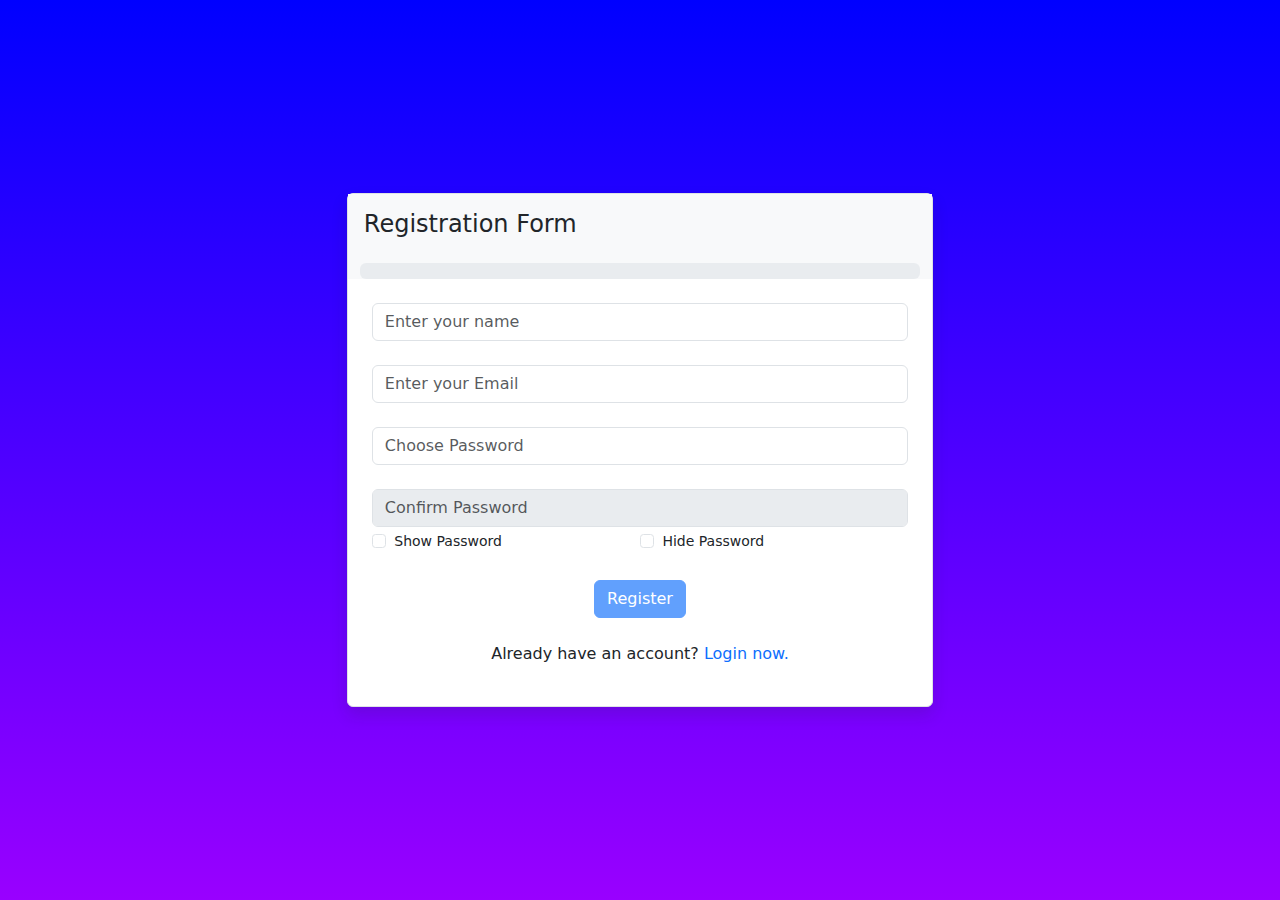
==== index.html @ 5a592a5d "first commit, upload" ====
<!DOCTYPE html>
<html lang="en">

<head>
    <meta charset="UTF-8">
    <meta http-equiv="X-UA-Compatible" content="IE=edge">
    <meta name="viewport" content="width=device-width, initial-scale=1.0">
    <title>Registration Form</title>
    <link rel="stylesheet" href="bootstrap.css">
    <link rel="stylesheet" href="style.css">
</head>

<body>
    <div id="body" class="container-fluid">
        <div class="container d-flex justify-content-center align-items-center min-vh-100">
            <div class="row">
                <div class="col-md-12">
                    <div class="container-fluid bg-white rounded shadow border">
                        <div class="row header bg-light">
                            <div class="col my-3 px-3">
                                <h4 class="">Registration Form</h4>
                            </div>
                            <div class="container">
                                <div class="progress">
                                    <div class="bar progress-bar"></div>
                                </div>
                            </div>
                        </div>
                        <div class="row body">
                            <form class="form-group">
                                <div class="container">
                                    <div class="row my-3 my-4">
                                        <div class="col">
                                            <input type="text" id="inputs" class="name form-control"
                                                placeholder="Enter your name" required>
                                        </div>
                                    </div>
                                    <div class="row my-3 my-4">
                                        <div class="col">
                                            <input type="email" id="inputs" class="email form-control"
                                                placeholder="Enter your Email" required>
                                        </div>
                                    </div>
                                    <div class="row my-3 my-4">
                                        <div class="col">
                                            <input type="password" id="inputs" class="pass1 form-control"
                                                placeholder="Choose Password" required>
                                        </div>
                                    </div>
                                    <div class="row my-3 my-4">
                                        <div class="col">
                                            <input type="password" id="inputs" class="pass2 form-control"
                                                placeholder="Confirm Password" disabled required>
                                            <small class="pass-error text-danger d-none">Confirm password should be same as the choosen</small>
                                        </div>
                                        <div class="row">
                                            <div class="col-6">
                                                <small class="ckbx1">
                                                    <input class="form-check-input ckbx1 check" type="checkbox"> <label class="lab form-check-label m-1">Show Password</label>
                                                </small>
                                            </div>
                                            <div class="col-6">
                                                <small class="ckbx2">
                                                    <input class="form-check-input ckbx2 check" type="checkbox"> <label class="lab form-check-label m-1">Hide Password</label>
                                                </small>
                                            </div>
                                        </div>
                                    </div>
                                    <div class="row my-4">
                                        <div class="col text-center">
                                            <a id="rgstr" class="btn btn-primary disabled" href="login.html">Register</a>
                                        </div>
                                    </div>
                                    <div class="row my-4">
                                        <div class="col-12 text-center">
                                            <p>Already have an account? <a id="login-link" class="link" href="login.html">Login now.</a></p>
                                        </div>
                                    </div>
                                </div>
                            </form>
                        </div>
                    </div>
                </div>
            </div>
        </div>
    </div>
    <script src="bootstrap.js"></script>
    <script src="jQuery.js"></script>
    <script src="logic.js"></script>
</body>

</html>
---- style.css ----
body{
    background-color: blue;
    background-image: linear-gradient(#0000ff, #9900ff);
}
#form{
    background-color: white;
}
#inputs{
    width: 100%;
}
#login-link{
    text-decoration: none;
}
.check{
    margin-top: 7px;
}
.lab{
    margin-top: 3px;
}
.ckbx{
    margin-left: 8px;
}
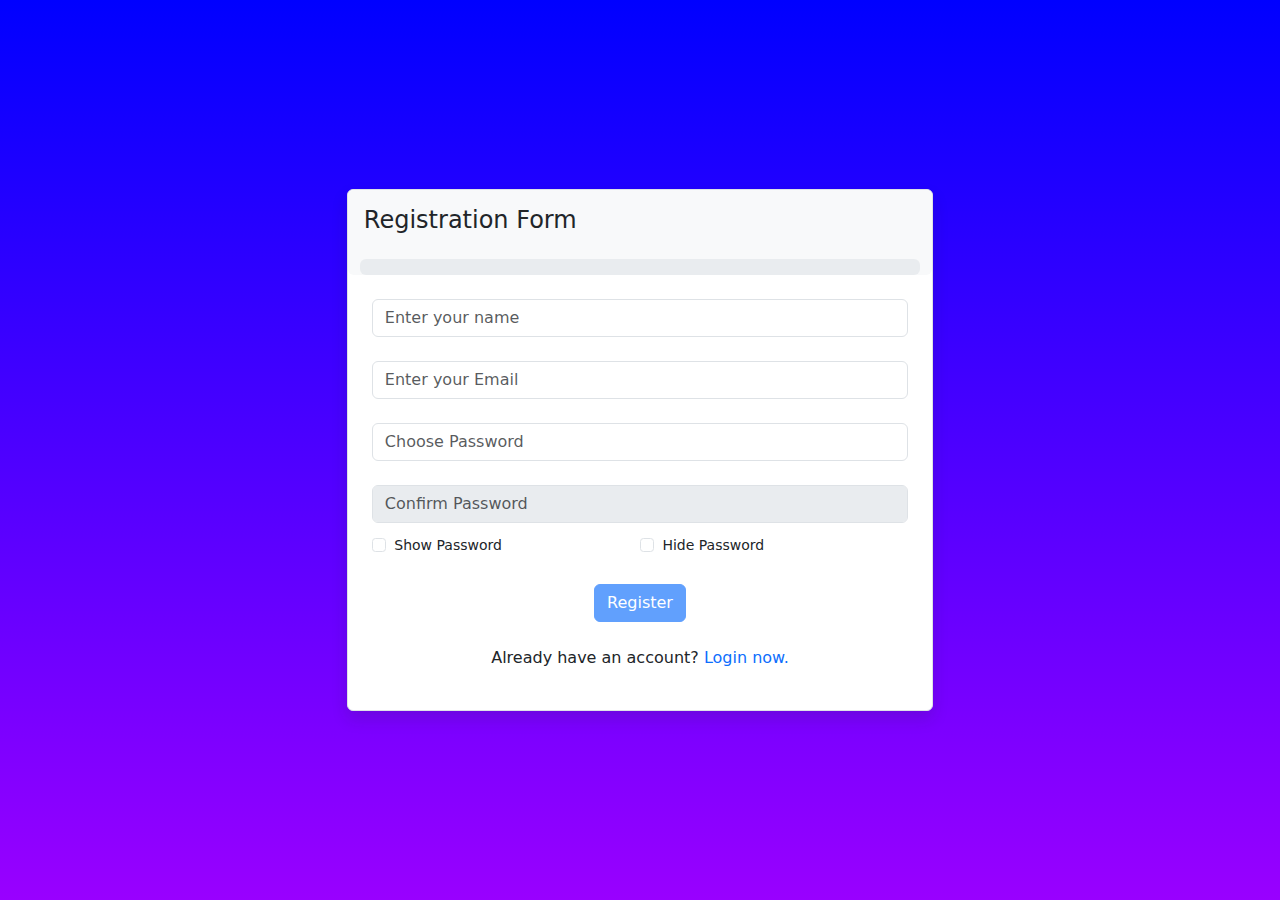
==== commit 75650d84: "add rounded border" ====
--- a/index.html
+++ b/index.html
@@ -16,7 +16,7 @@
             <div class="row">
                 <div class="col-md-12">
                     <div class="container-fluid bg-white rounded shadow border">
-                        <div class="row header bg-light">
+                        <div class="row header rounded bg-light">
                             <div class="col my-3 px-3">
                                 <h4 class="">Registration Form</h4>
                             </div>
@@ -53,15 +53,15 @@
                                                 placeholder="Confirm Password" disabled required>
                                             <small class="pass-error text-danger d-none">Confirm password should be same as the choosen</small>
                                         </div>
-                                        <div class="row">
+                                        <div class="row mt-2">
                                             <div class="col-6">
                                                 <small class="ckbx1">
-                                                    <input class="form-check-input ckbx1 check" type="checkbox"> <label class="lab form-check-label m-1">Show Password</label>
+                                                    <input class="form-check-input ckbx1 check" type="checkbox"> <label id="sh-pass" class="lab form-check-label m-1">Show Password</label>
                                                 </small>
                                             </div>
                                             <div class="col-6">
                                                 <small class="ckbx2">
-                                                    <input class="form-check-input ckbx2 check" type="checkbox"> <label class="lab form-check-label m-1">Hide Password</label>
+                                                    <input class="form-check-input ckbx2 check" type="checkbox"> <label id="sh-pass" class="lab form-check-label m-1">Hide Password</label>
                                                 </small>
                                             </div>
                                         </div>
--- a/style.css
+++ b/style.css
@@ -19,4 +19,9 @@
 }
 .ckbx{
     margin-left: 8px;
+}
+@media screen and (max-width:500px) {
+    #sh-pass{
+        font-size: 9px;
+    }
 }